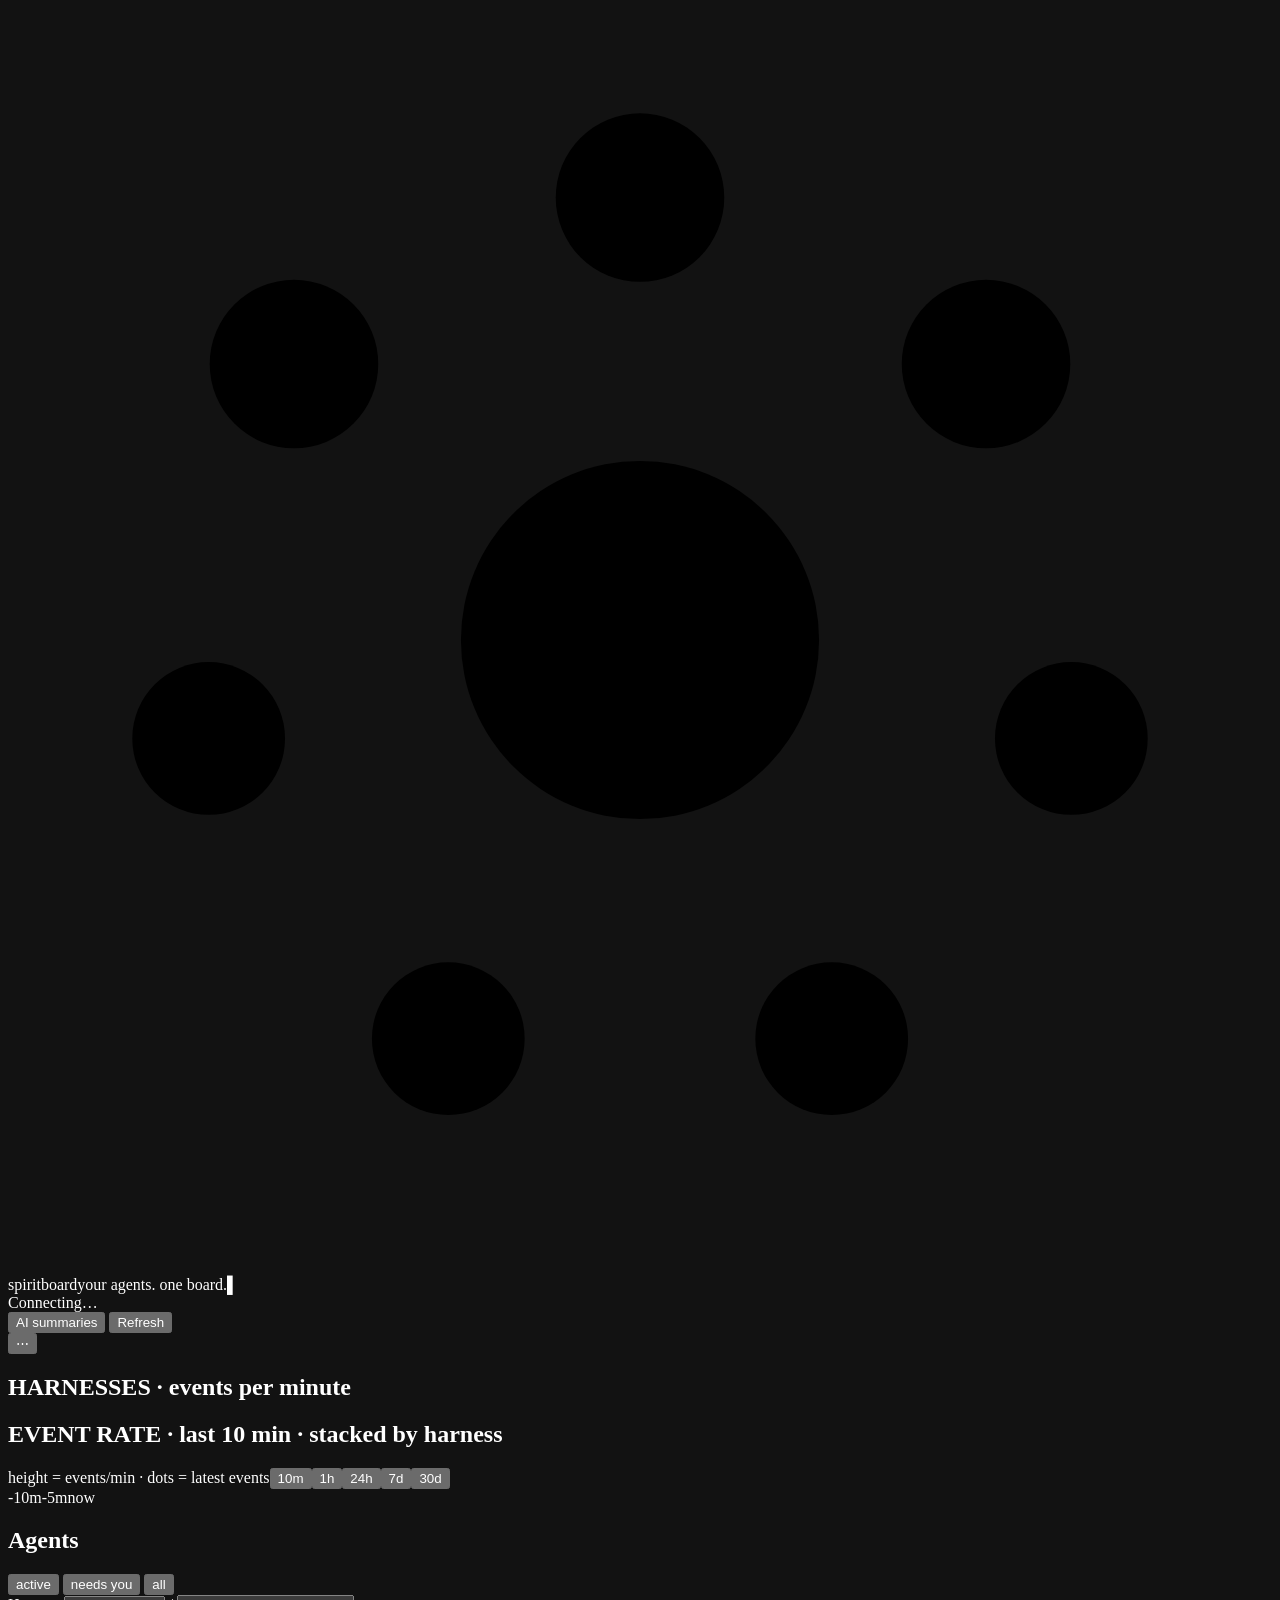
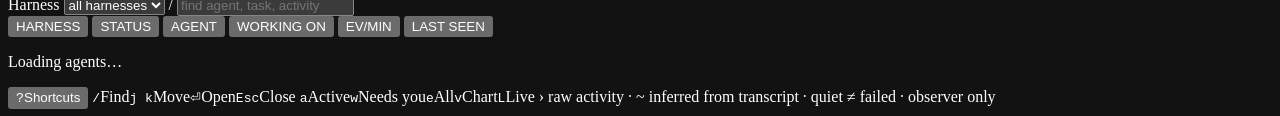
==== src/spiritboard/static/index.html @ 3423cda9 "feat: compact dashboard layout for half-width and short windows" ====
<!doctype html>
<html lang="en">
<head>
  <meta charset="utf-8">
  <meta name="viewport" content="width=device-width, initial-scale=1">
  <meta name="color-scheme" content="dark">
  <meta name="theme-color" content="#110e1a">
  <title>Spiritboard</title>
  <link rel="icon" href="/favicon.svg" type="image/svg+xml">
  <link rel="stylesheet" href="/style.css">
  <link rel="stylesheet" href="/summary-settings.css">
  <script src="/app.js" defer></script>
  <script src="/summary-settings.js" defer></script>
</head>
<body>
  <header class="top">
    <div class="brand"><svg class="mark" viewBox="0 0 24 24" aria-hidden="true" focusable="false"><circle cx="12" cy="3.6" r="1.6"/><circle class="wait" cx="18.57" cy="6.76" r="1.6"/><circle class="idle" cx="20.19" cy="13.87" r="1.45"/><circle class="idle" cx="15.64" cy="19.57" r="1.45"/><circle class="idle" cx="8.36" cy="19.57" r="1.45"/><circle class="idle" cx="3.81" cy="13.87" r="1.45"/><circle cx="5.43" cy="6.76" r="1.6"/><circle class="lens" cx="12" cy="12" r="3.4"/><circle cx="12" cy="12" r="1.3"/></svg><span class="logo">spiritboard</span><span class="muted">your agents. one board.</span><span class="cursor" aria-hidden="true">▌</span></div>
    <div id="counts" class="counts" aria-label="Agent counts"></div>
    <span id="connection" role="status">Connecting…</span>
    <div id="top-actions" class="top-actions">
      <span id="ai-status" class="ai-status"></span>
      <button id="summary-settings-open" type="button" aria-haspopup="dialog">AI summaries</button>
      <button id="refresh" type="button">Refresh</button>
    </div>
    <button id="more" type="button" aria-label="More actions" aria-expanded="false" aria-controls="top-actions">⋯</button>
  </header>
  <main>
    <div id="demo-banner" class="banner" hidden>SYNTHETIC DEMO · invented activity, no provider calls</div>
    <div id="error" class="error" role="alert" hidden></div>
    <section id="source-errors" class="warnings" aria-label="Source warnings" hidden></section>

    <section id="overview" class="overview" aria-label="Harness overview">
      <div class="harness-panel">
        <h2>HARNESSES · events per minute</h2>
        <div id="harnesses"></div>
      </div>
      <div class="flux-panel">
        <div class="panel-head"><h2>EVENT RATE · <span id="flux-window">last 10 min</span> · stacked by harness</h2><span class="head-tools"><span id="flux-note" class="muted">height = events/min · dots = latest events</span><span id="zoom" class="zoom" role="group" aria-label="Chart window"><button type="button" data-zoom="600" aria-pressed="true">10m</button><button type="button" data-zoom="3600">1h</button><button type="button" data-zoom="86400">24h</button><button type="button" data-zoom="604800">7d</button><button type="button" data-zoom="2592000">30d</button></span></span></div>
        <div id="flux" class="flux" role="img" aria-label="Event rate chart" title="Click a bar to view the board at that moment"></div>
        <div id="axis" class="axis"><span>-10m</span><span>-5m</span><span class="now">now</span></div>
      </div>
    </section>

    <section class="agents" aria-labelledby="agents-heading">
      <h2 id="agents-heading" class="sr-only">Agents</h2>
      <div class="toolbar">
        <div id="views" class="views" role="group" aria-label="View">
          <button type="button" data-view="active">active</button>
          <button type="button" data-view="waiting">needs you</button>
          <button type="button" data-view="all">all</button>
        </div>
        <label id="window-label" hidden><span class="label-text">Window</span> <select id="window-filter"><option value="3600000">1h</option><option value="86400000">24h</option><option value="604800000" selected>7d</option><option value="">everything kept</option></select></label>
        <label><span class="label-text">Harness</span> <select id="harness-filter"><option value="">all harnesses</option></select></label>
        <label class="find">/ <input id="search" type="search" placeholder="find agent, task, activity" autocomplete="off"></label>
        <span id="hidden-note" class="muted"></span>
      </div>
      <p id="past-bar" class="past-bar" role="status" hidden></p>
      <div class="table-wrap">
        <div class="table">
          <div class="row head" role="group" aria-label="Sort agents">
            <span><button type="button" data-sort="harness">HARNESS</button></span>
            <span><button type="button" data-sort="status">STATUS</button></span>
            <span><button type="button" data-sort="agent">AGENT</button></span>
            <span><button type="button" data-sort="doing">WORKING ON</button></span>
            <span><button type="button" data-sort="rate">EV/MIN</button></span>
            <span><button type="button" data-sort="seen">LAST SEEN</button></span>
          </div>
          <div id="runs" aria-busy="true"><p class="empty">Loading agents…</p></div>
        </div>
      </div>
    </section>

  </main>
  <footer id="keys" class="keys">
    <button id="keys-toggle" type="button" aria-expanded="false"><kbd>?</kbd>Shortcuts</button>
    <span><kbd>/</kbd>Find</span><span><kbd>j k</kbd>Move</span><span><kbd>⏎</kbd>Open</span><span><kbd>Esc</kbd>Close</span>
    <span><kbd>a</kbd>Active</span><span><kbd>w</kbd>Needs you</span><span><kbd>e</kbd>All</span><span><kbd>v</kbd>Chart</span><span><kbd>L</kbd>Live</span>
    <span class="legend">› raw activity · ~ inferred from transcript · quiet ≠ failed · observer only</span>
  </footer>
</body>
</html>
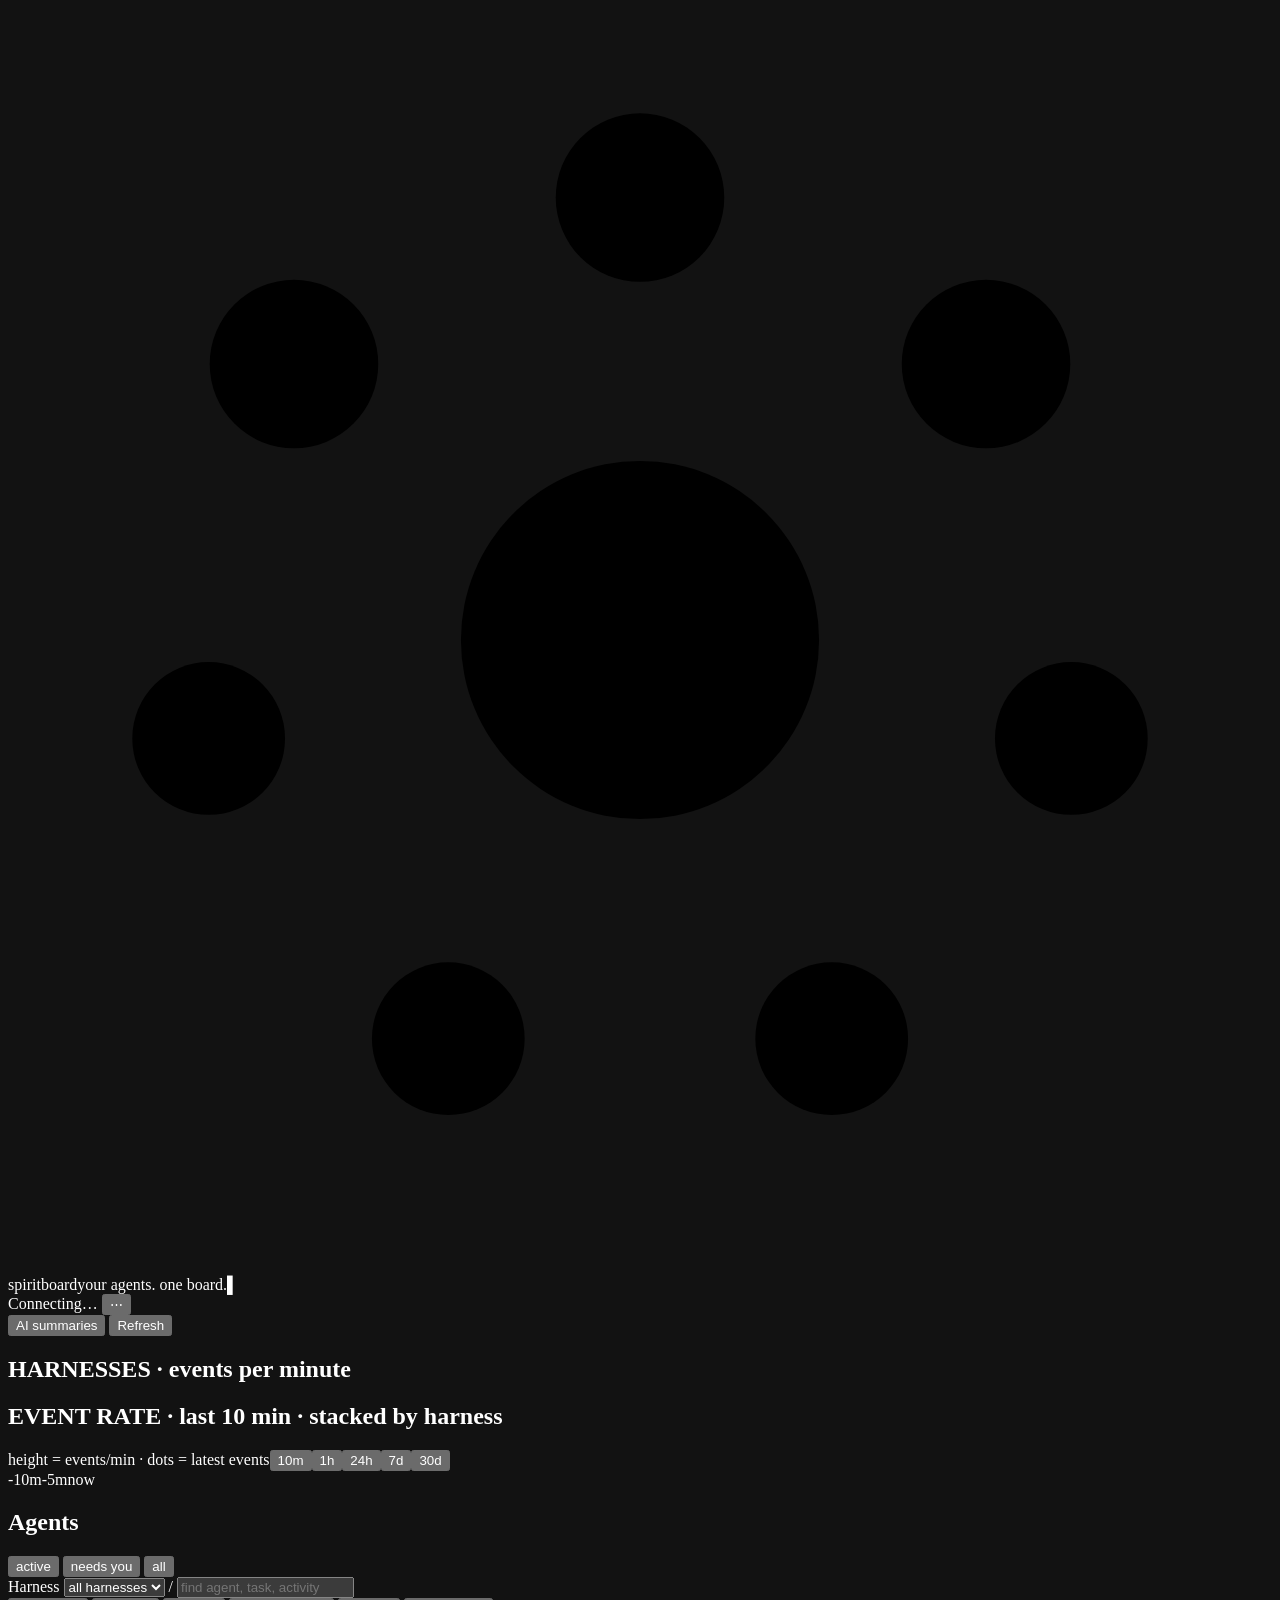
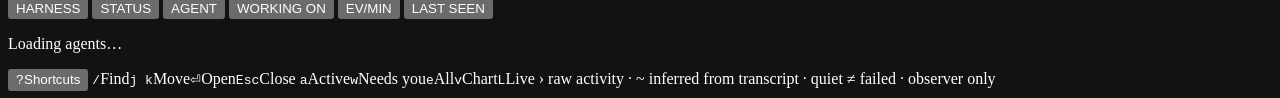
==== commit ca8b16ba: "fix: keyboard focus and narrow header in compact layout" ====
--- a/src/spiritboard/static/index.html
+++ b/src/spiritboard/static/index.html
@@ -17,12 +17,12 @@
     <div class="brand"><svg class="mark" viewBox="0 0 24 24" aria-hidden="true" focusable="false"><circle cx="12" cy="3.6" r="1.6"/><circle class="wait" cx="18.57" cy="6.76" r="1.6"/><circle class="idle" cx="20.19" cy="13.87" r="1.45"/><circle class="idle" cx="15.64" cy="19.57" r="1.45"/><circle class="idle" cx="8.36" cy="19.57" r="1.45"/><circle class="idle" cx="3.81" cy="13.87" r="1.45"/><circle cx="5.43" cy="6.76" r="1.6"/><circle class="lens" cx="12" cy="12" r="3.4"/><circle cx="12" cy="12" r="1.3"/></svg><span class="logo">spiritboard</span><span class="muted">your agents. one board.</span><span class="cursor" aria-hidden="true">▌</span></div>
     <div id="counts" class="counts" aria-label="Agent counts"></div>
     <span id="connection" role="status">Connecting…</span>
+    <button id="more" type="button" aria-label="More actions" aria-expanded="false" aria-controls="top-actions">⋯</button>
     <div id="top-actions" class="top-actions">
       <span id="ai-status" class="ai-status"></span>
       <button id="summary-settings-open" type="button" aria-haspopup="dialog">AI summaries</button>
       <button id="refresh" type="button">Refresh</button>
     </div>
-    <button id="more" type="button" aria-label="More actions" aria-expanded="false" aria-controls="top-actions">⋯</button>
   </header>
   <main>
     <div id="demo-banner" class="banner" hidden>SYNTHETIC DEMO · invented activity, no provider calls</div>
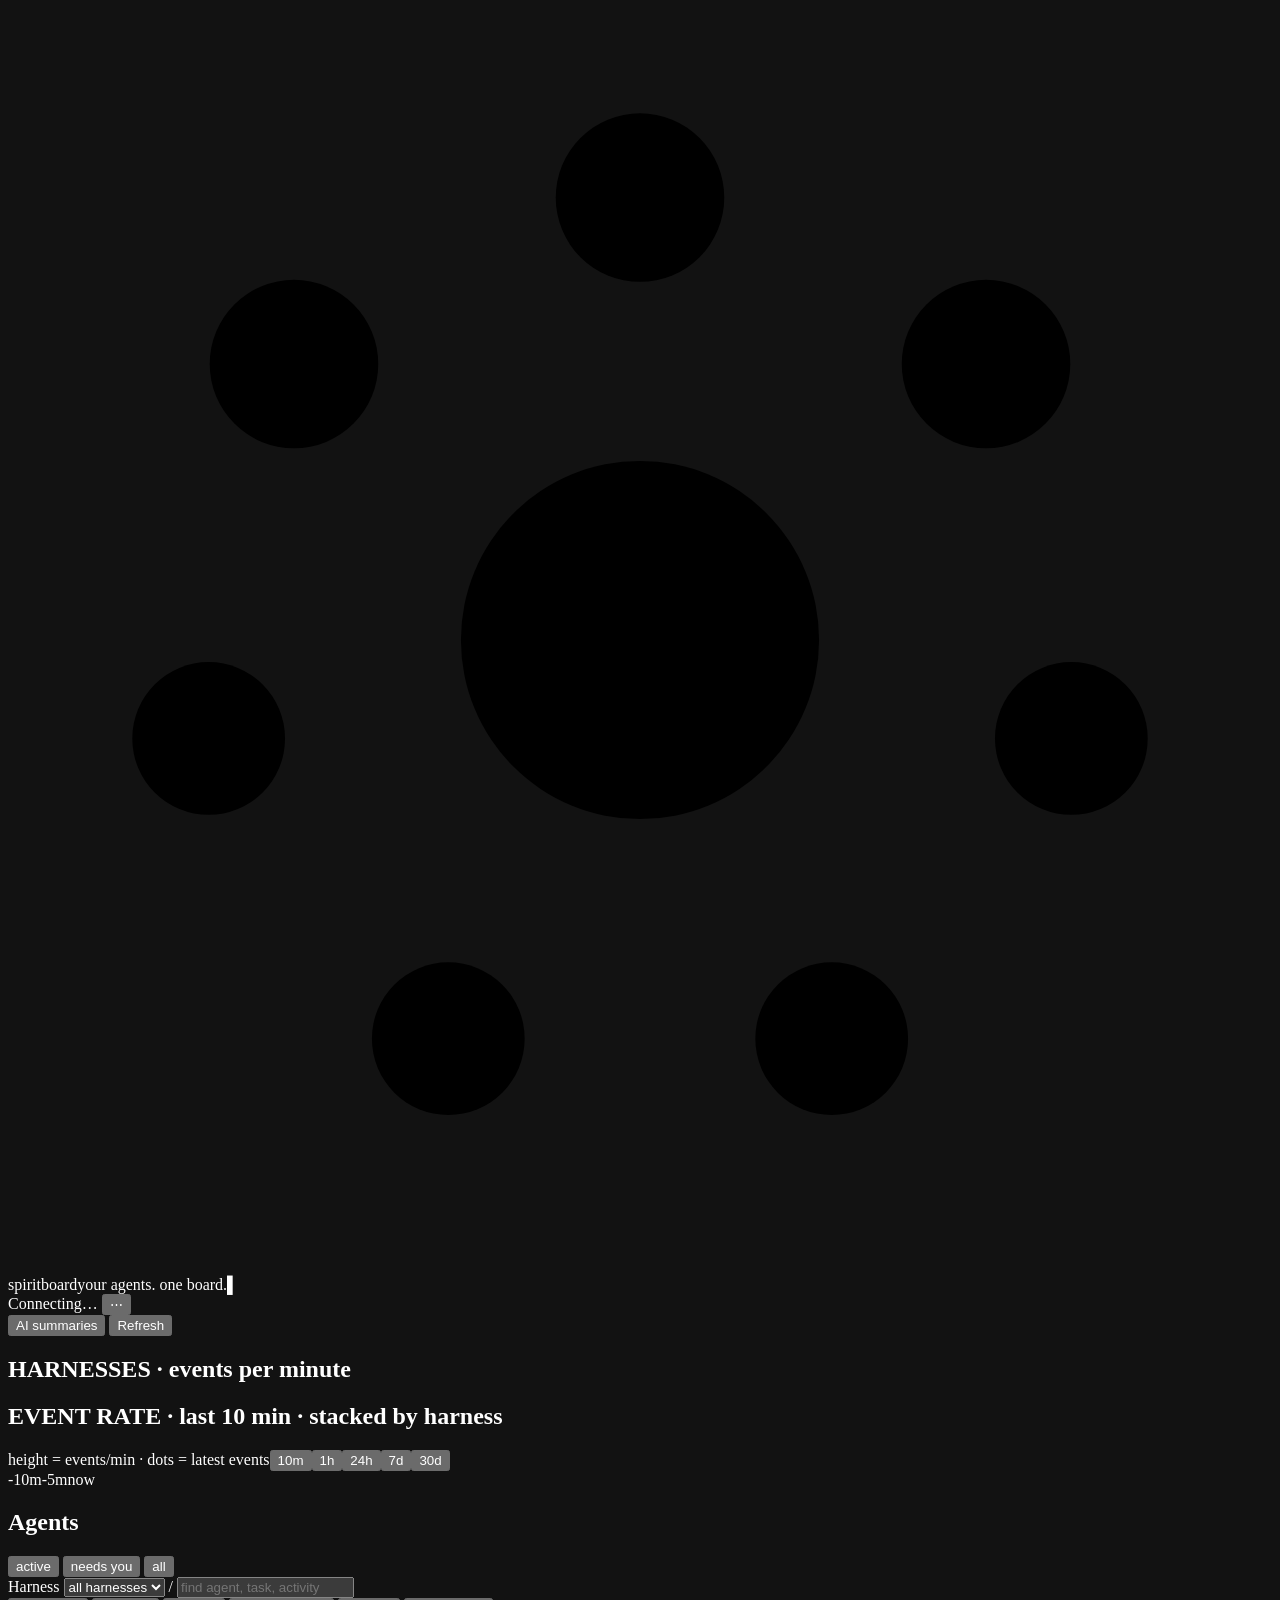
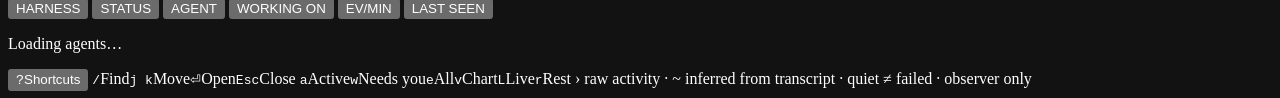
==== commit 00b0621e: "feat: let a checked turn rest until the agent acts again" ====
--- a/src/spiritboard/static/index.html
+++ b/src/spiritboard/static/index.html
@@ -74,7 +74,7 @@
   <footer id="keys" class="keys">
     <button id="keys-toggle" type="button" aria-expanded="false"><kbd>?</kbd>Shortcuts</button>
     <span><kbd>/</kbd>Find</span><span><kbd>j k</kbd>Move</span><span><kbd>⏎</kbd>Open</span><span><kbd>Esc</kbd>Close</span>
-    <span><kbd>a</kbd>Active</span><span><kbd>w</kbd>Needs you</span><span><kbd>e</kbd>All</span><span><kbd>v</kbd>Chart</span><span><kbd>L</kbd>Live</span>
+    <span><kbd>a</kbd>Active</span><span><kbd>w</kbd>Needs you</span><span><kbd>e</kbd>All</span><span><kbd>v</kbd>Chart</span><span><kbd>L</kbd>Live</span><span><kbd>r</kbd>Rest</span>
     <span class="legend">› raw activity · ~ inferred from transcript · quiet ≠ failed · observer only</span>
   </footer>
 </body>
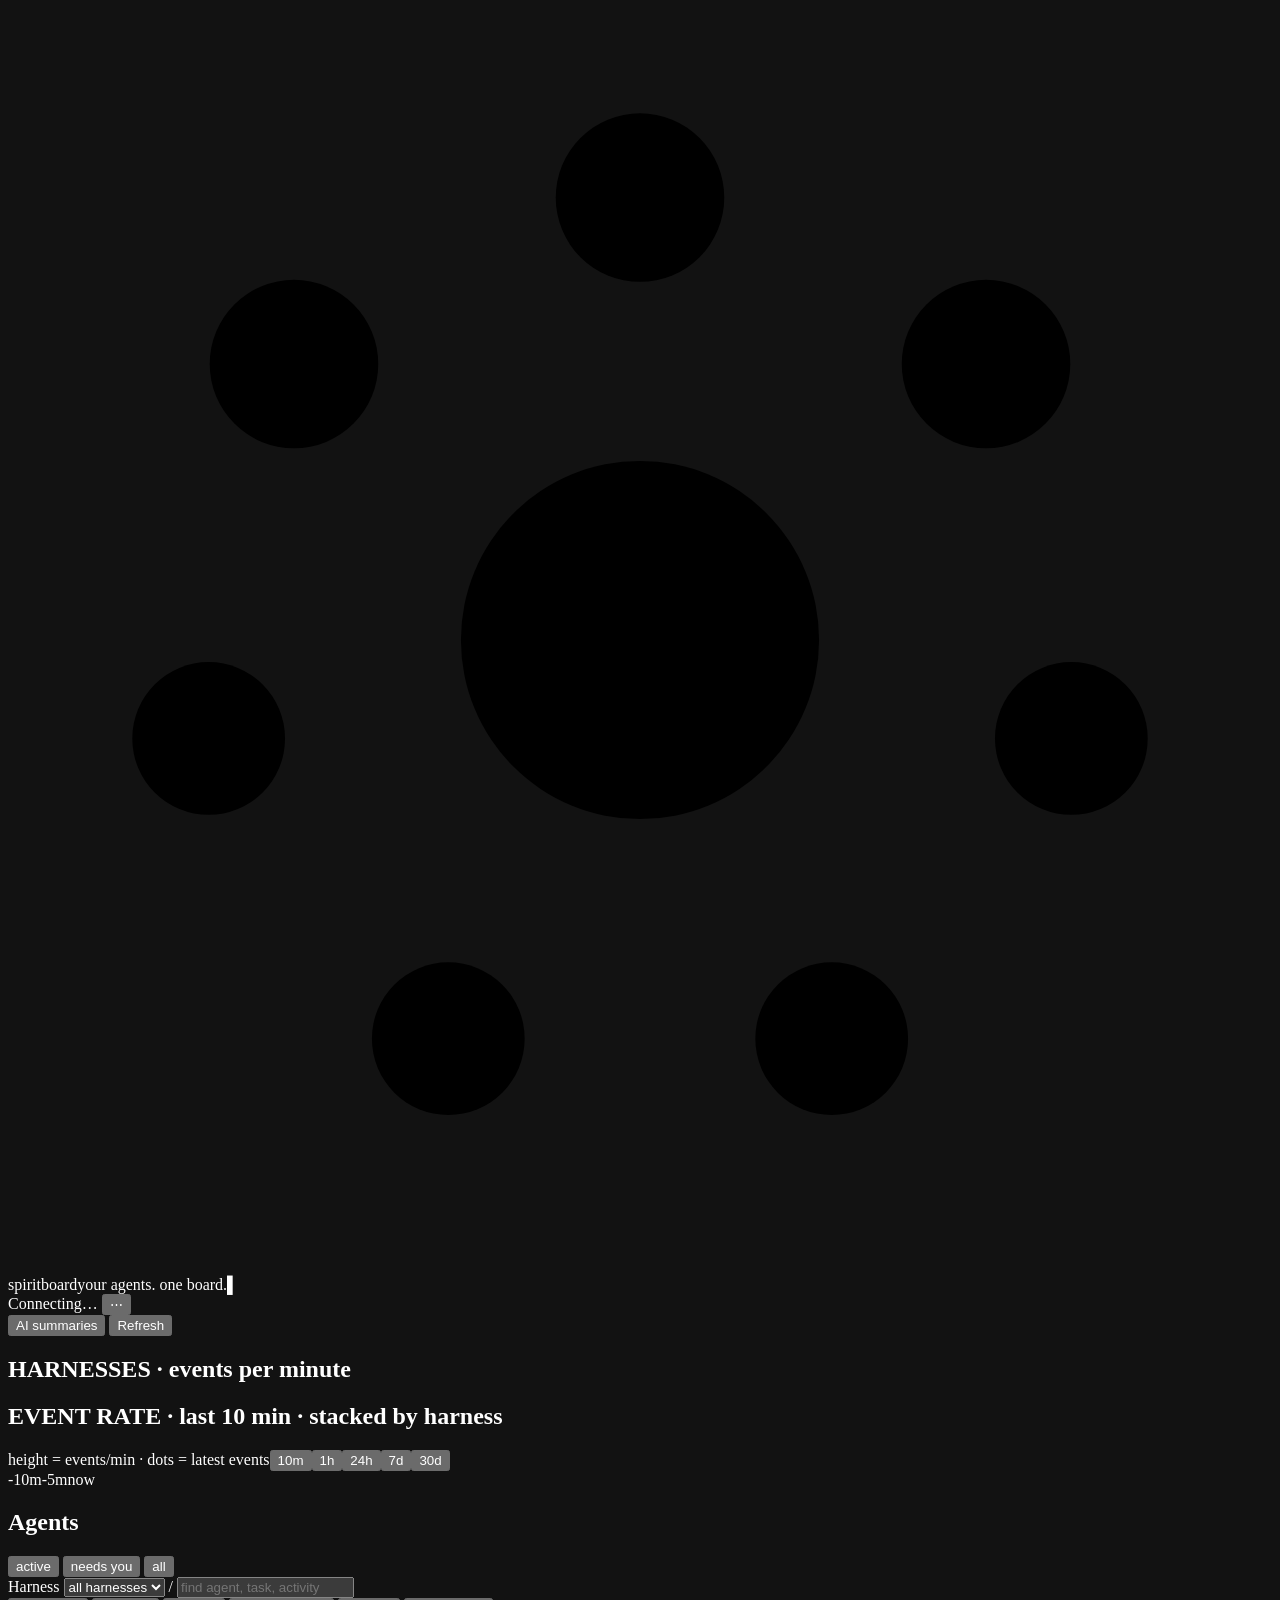
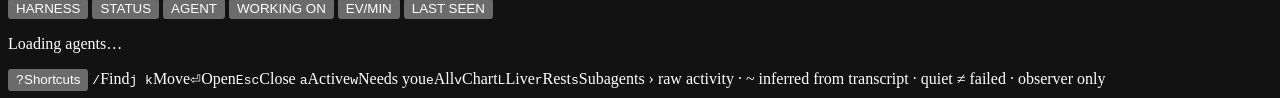
==== commit c0b2bc0d: "feat: fold subagents from a toggle and keep busy agents first when sorting" ====
--- a/src/spiritboard/static/index.html
+++ b/src/spiritboard/static/index.html
@@ -74,7 +74,7 @@
   <footer id="keys" class="keys">
     <button id="keys-toggle" type="button" aria-expanded="false"><kbd>?</kbd>Shortcuts</button>
     <span><kbd>/</kbd>Find</span><span><kbd>j k</kbd>Move</span><span><kbd>⏎</kbd>Open</span><span><kbd>Esc</kbd>Close</span>
-    <span><kbd>a</kbd>Active</span><span><kbd>w</kbd>Needs you</span><span><kbd>e</kbd>All</span><span><kbd>v</kbd>Chart</span><span><kbd>L</kbd>Live</span><span><kbd>r</kbd>Rest</span>
+    <span><kbd>a</kbd>Active</span><span><kbd>w</kbd>Needs you</span><span><kbd>e</kbd>All</span><span><kbd>v</kbd>Chart</span><span><kbd>L</kbd>Live</span><span><kbd>r</kbd>Rest</span><span><kbd>s</kbd>Subagents</span>
     <span class="legend">› raw activity · ~ inferred from transcript · quiet ≠ failed · observer only</span>
   </footer>
 </body>
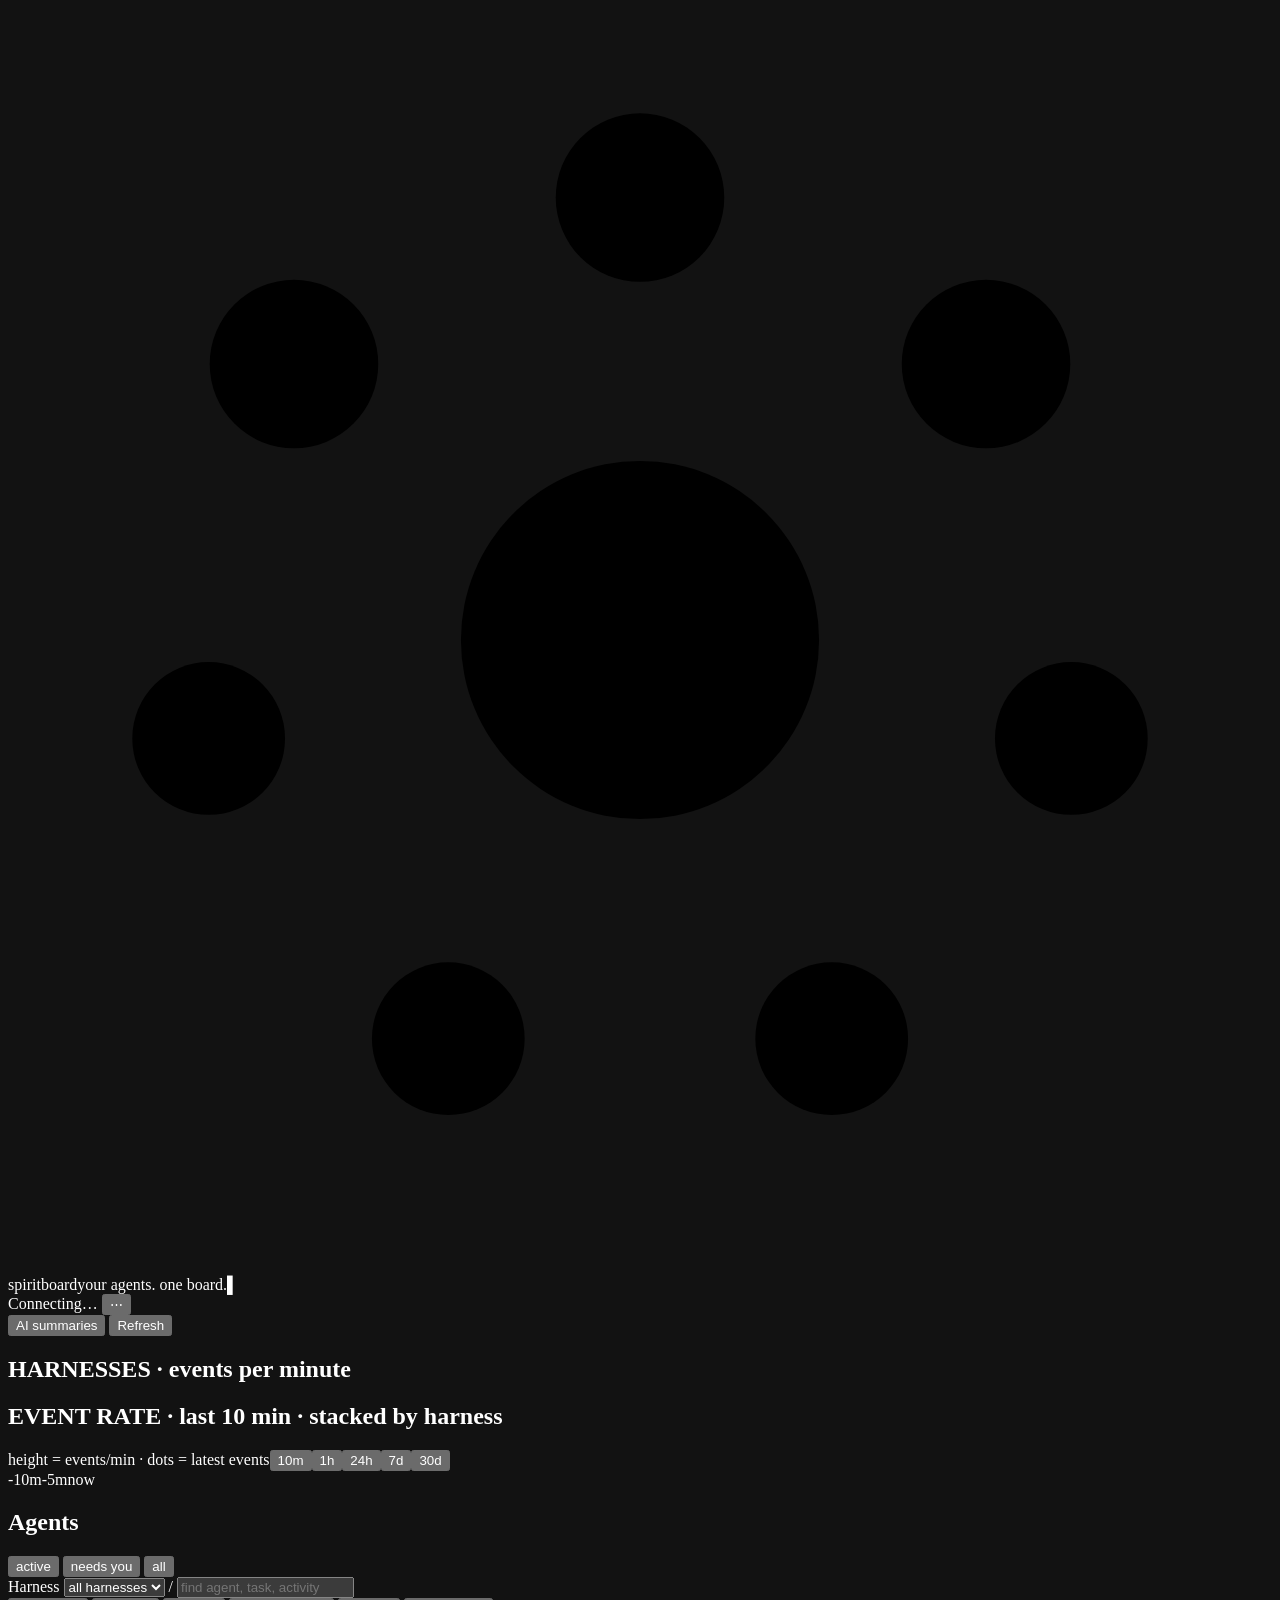
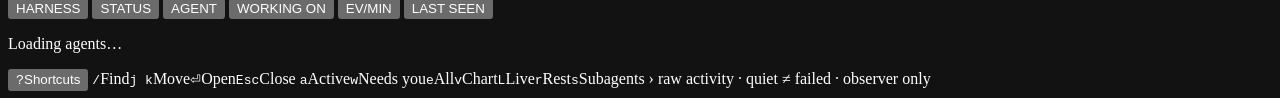
==== commit fed8a59b: "feat: drop the turn arrow and inferred tilde from statuses" ====
--- a/src/spiritboard/static/index.html
+++ b/src/spiritboard/static/index.html
@@ -75,7 +75,7 @@
     <button id="keys-toggle" type="button" aria-expanded="false"><kbd>?</kbd>Shortcuts</button>
     <span><kbd>/</kbd>Find</span><span><kbd>j k</kbd>Move</span><span><kbd>⏎</kbd>Open</span><span><kbd>Esc</kbd>Close</span>
     <span><kbd>a</kbd>Active</span><span><kbd>w</kbd>Needs you</span><span><kbd>e</kbd>All</span><span><kbd>v</kbd>Chart</span><span><kbd>L</kbd>Live</span><span><kbd>r</kbd>Rest</span><span><kbd>s</kbd>Subagents</span>
-    <span class="legend">› raw activity · ~ inferred from transcript · quiet ≠ failed · observer only</span>
+    <span class="legend">› raw activity · quiet ≠ failed · observer only</span>
   </footer>
 </body>
 </html>
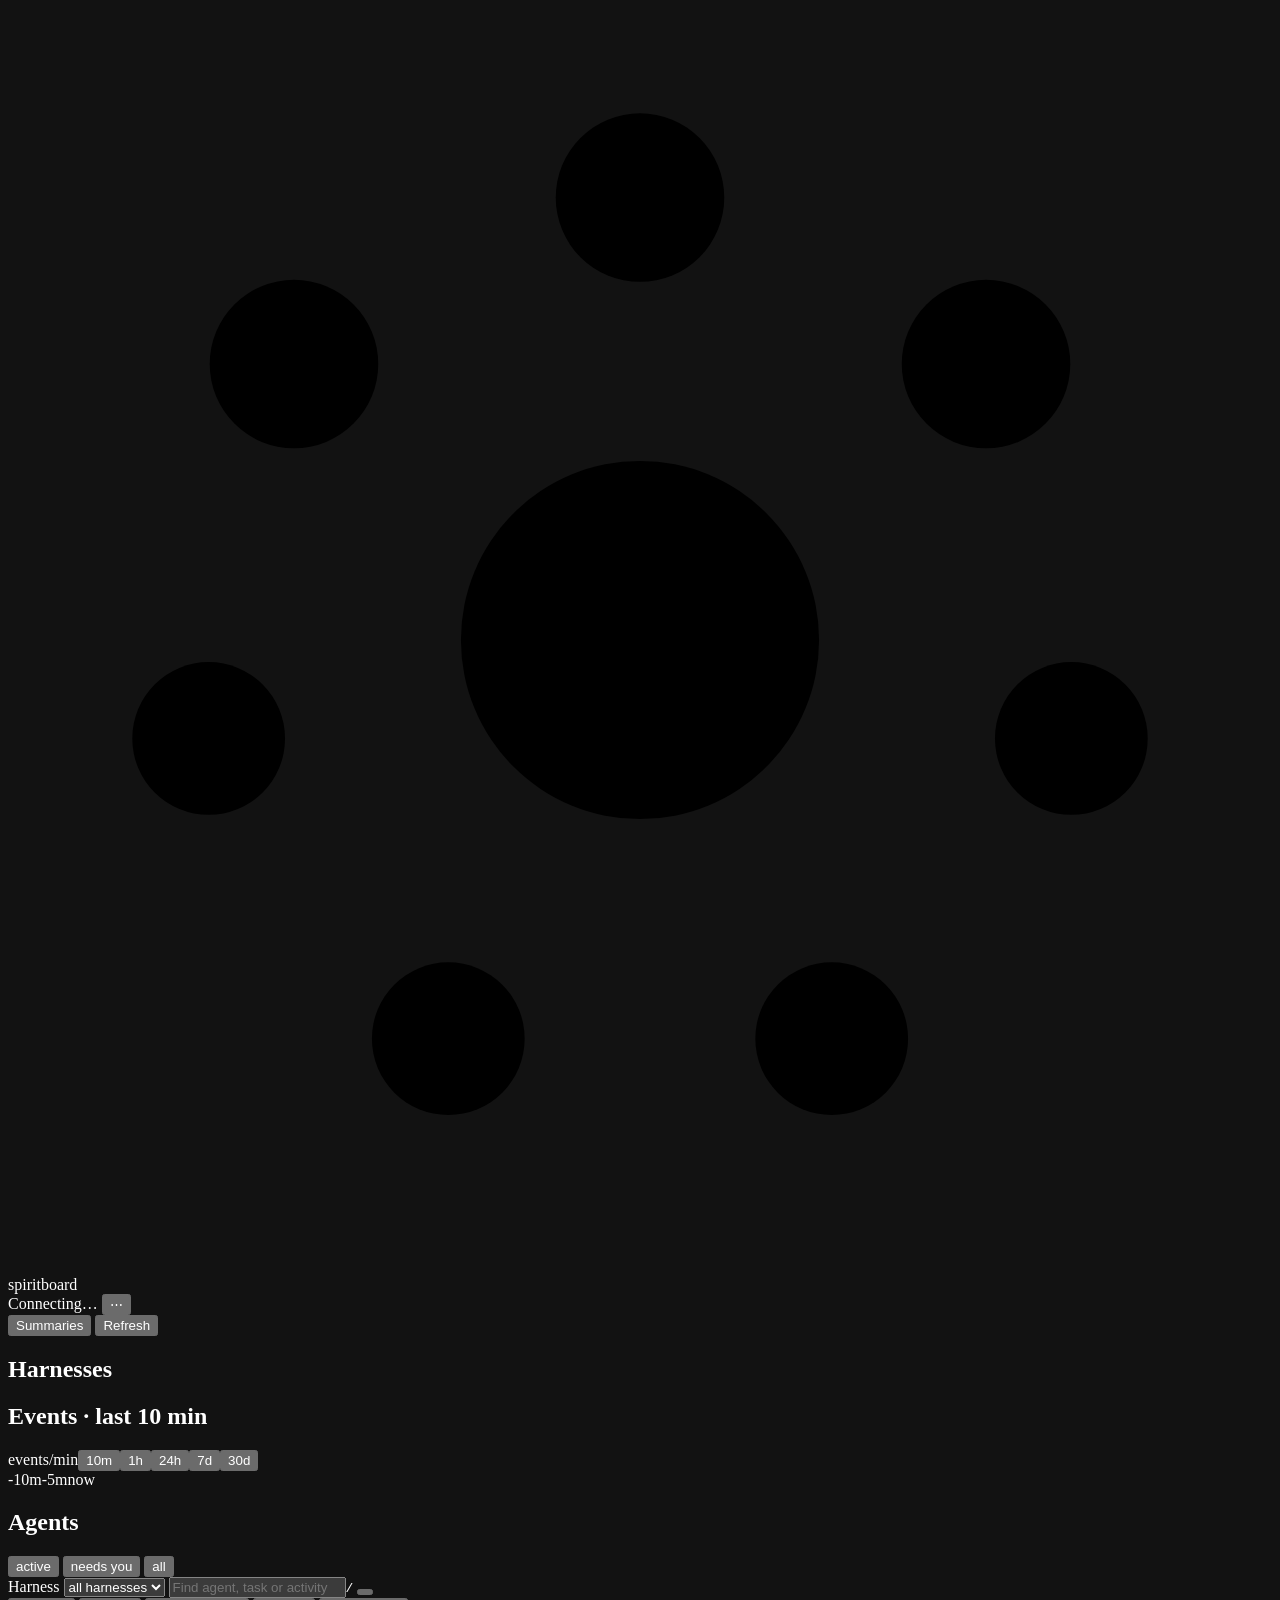
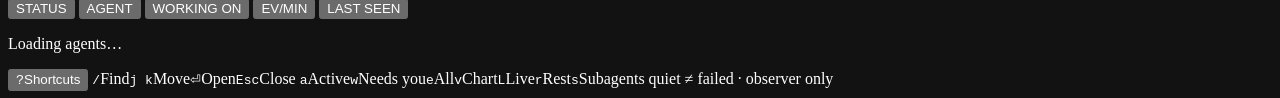
==== commit 7a80361e: "feat: calm the dashboard so status is the only colour" ====
--- a/src/spiritboard/static/index.html
+++ b/src/spiritboard/static/index.html
@@ -14,13 +14,12 @@
 </head>
 <body>
   <header class="top">
-    <div class="brand"><svg class="mark" viewBox="0 0 24 24" aria-hidden="true" focusable="false"><circle cx="12" cy="3.6" r="1.6"/><circle class="wait" cx="18.57" cy="6.76" r="1.6"/><circle class="idle" cx="20.19" cy="13.87" r="1.45"/><circle class="idle" cx="15.64" cy="19.57" r="1.45"/><circle class="idle" cx="8.36" cy="19.57" r="1.45"/><circle class="idle" cx="3.81" cy="13.87" r="1.45"/><circle cx="5.43" cy="6.76" r="1.6"/><circle class="lens" cx="12" cy="12" r="3.4"/><circle cx="12" cy="12" r="1.3"/></svg><span class="logo">spiritboard</span><span class="muted">your agents. one board.</span><span class="cursor" aria-hidden="true">▌</span></div>
+    <div class="brand"><svg class="mark" viewBox="0 0 24 24" aria-hidden="true" focusable="false"><circle cx="12" cy="3.6" r="1.6"/><circle class="wait" cx="18.57" cy="6.76" r="1.6"/><circle class="idle" cx="20.19" cy="13.87" r="1.45"/><circle class="idle" cx="15.64" cy="19.57" r="1.45"/><circle class="idle" cx="8.36" cy="19.57" r="1.45"/><circle class="idle" cx="3.81" cy="13.87" r="1.45"/><circle cx="5.43" cy="6.76" r="1.6"/><circle class="lens" cx="12" cy="12" r="3.4"/><circle cx="12" cy="12" r="1.3"/></svg><span class="logo">spiritboard</span></div>
     <div id="counts" class="counts" aria-label="Agent counts"></div>
     <span id="connection" role="status">Connecting…</span>
     <button id="more" type="button" aria-label="More actions" aria-expanded="false" aria-controls="top-actions">⋯</button>
     <div id="top-actions" class="top-actions">
-      <span id="ai-status" class="ai-status"></span>
-      <button id="summary-settings-open" type="button" aria-haspopup="dialog">AI summaries</button>
+      <button id="summary-settings-open" type="button" aria-haspopup="dialog"><span id="ai-status" class="ai-status">Summaries</span></button>
       <button id="refresh" type="button">Refresh</button>
     </div>
   </header>
@@ -31,11 +30,11 @@
 
     <section id="overview" class="overview" aria-label="Harness overview">
       <div class="harness-panel">
-        <h2>HARNESSES · events per minute</h2>
+        <h2>Harnesses</h2>
         <div id="harnesses"></div>
       </div>
       <div class="flux-panel">
-        <div class="panel-head"><h2>EVENT RATE · <span id="flux-window">last 10 min</span> · stacked by harness</h2><span class="head-tools"><span id="flux-note" class="muted">height = events/min · dots = latest events</span><span id="zoom" class="zoom" role="group" aria-label="Chart window"><button type="button" data-zoom="600" aria-pressed="true">10m</button><button type="button" data-zoom="3600">1h</button><button type="button" data-zoom="86400">24h</button><button type="button" data-zoom="604800">7d</button><button type="button" data-zoom="2592000">30d</button></span></span></div>
+        <div class="panel-head"><h2>Events · <span id="flux-window">last 10 min</span></h2><span class="head-tools"><span id="flux-note" class="muted">events/min</span><span id="zoom" class="zoom" role="group" aria-label="Chart window"><button type="button" data-zoom="600" aria-pressed="true">10m</button><button type="button" data-zoom="3600">1h</button><button type="button" data-zoom="86400">24h</button><button type="button" data-zoom="604800">7d</button><button type="button" data-zoom="2592000">30d</button></span></span></div>
         <div id="flux" class="flux" role="img" aria-label="Event rate chart" title="Click a bar to view the board at that moment"></div>
         <div id="axis" class="axis"><span>-10m</span><span>-5m</span><span class="now">now</span></div>
       </div>
@@ -50,17 +49,16 @@
           <button type="button" data-view="all">all</button>
         </div>
         <label id="window-label" hidden><span class="label-text">Window</span> <select id="window-filter"><option value="3600000">1h</option><option value="86400000">24h</option><option value="604800000" selected>7d</option><option value="">everything kept</option></select></label>
-        <label><span class="label-text">Harness</span> <select id="harness-filter"><option value="">all harnesses</option></select></label>
-        <label class="find">/ <input id="search" type="search" placeholder="find agent, task, activity" autocomplete="off"></label>
-        <span id="hidden-note" class="muted"></span>
+        <label><span class="label-text sr-only">Harness</span> <select id="harness-filter"><option value="">all harnesses</option></select></label>
+        <label class="find"><input id="search" type="search" placeholder="Find agent, task or activity" autocomplete="off"><kbd aria-hidden="true">/</kbd></label>
+        <button id="hidden-note" class="link" type="button"></button>
       </div>
       <p id="past-bar" class="past-bar" role="status" hidden></p>
       <div class="table-wrap">
         <div class="table">
           <div class="row head" role="group" aria-label="Sort agents">
-            <span><button type="button" data-sort="harness">HARNESS</button></span>
-            <span><button type="button" data-sort="status">STATUS</button></span>
-            <span><button type="button" data-sort="agent">AGENT</button></span>
+            <span class="resizable"><button type="button" data-sort="status">STATUS</button><span class="resize" data-resize="status" role="separator" aria-orientation="vertical" aria-label="Resize status column" tabindex="0" title="Drag to resize · double-click to reset"></span></span>
+            <span class="resizable"><button type="button" data-sort="agent">AGENT</button><span class="resize" data-resize="agent" role="separator" aria-orientation="vertical" aria-label="Resize agent column" tabindex="0" title="Drag to resize · double-click to reset"></span></span>
             <span><button type="button" data-sort="doing">WORKING ON</button></span>
             <span><button type="button" data-sort="rate">EV/MIN</button></span>
             <span><button type="button" data-sort="seen">LAST SEEN</button></span>
@@ -75,7 +73,7 @@
     <button id="keys-toggle" type="button" aria-expanded="false"><kbd>?</kbd>Shortcuts</button>
     <span><kbd>/</kbd>Find</span><span><kbd>j k</kbd>Move</span><span><kbd>⏎</kbd>Open</span><span><kbd>Esc</kbd>Close</span>
     <span><kbd>a</kbd>Active</span><span><kbd>w</kbd>Needs you</span><span><kbd>e</kbd>All</span><span><kbd>v</kbd>Chart</span><span><kbd>L</kbd>Live</span><span><kbd>r</kbd>Rest</span><span><kbd>s</kbd>Subagents</span>
-    <span class="legend">› raw activity · quiet ≠ failed · observer only</span>
+    <span class="legend">quiet ≠ failed · observer only</span>
   </footer>
 </body>
 </html>
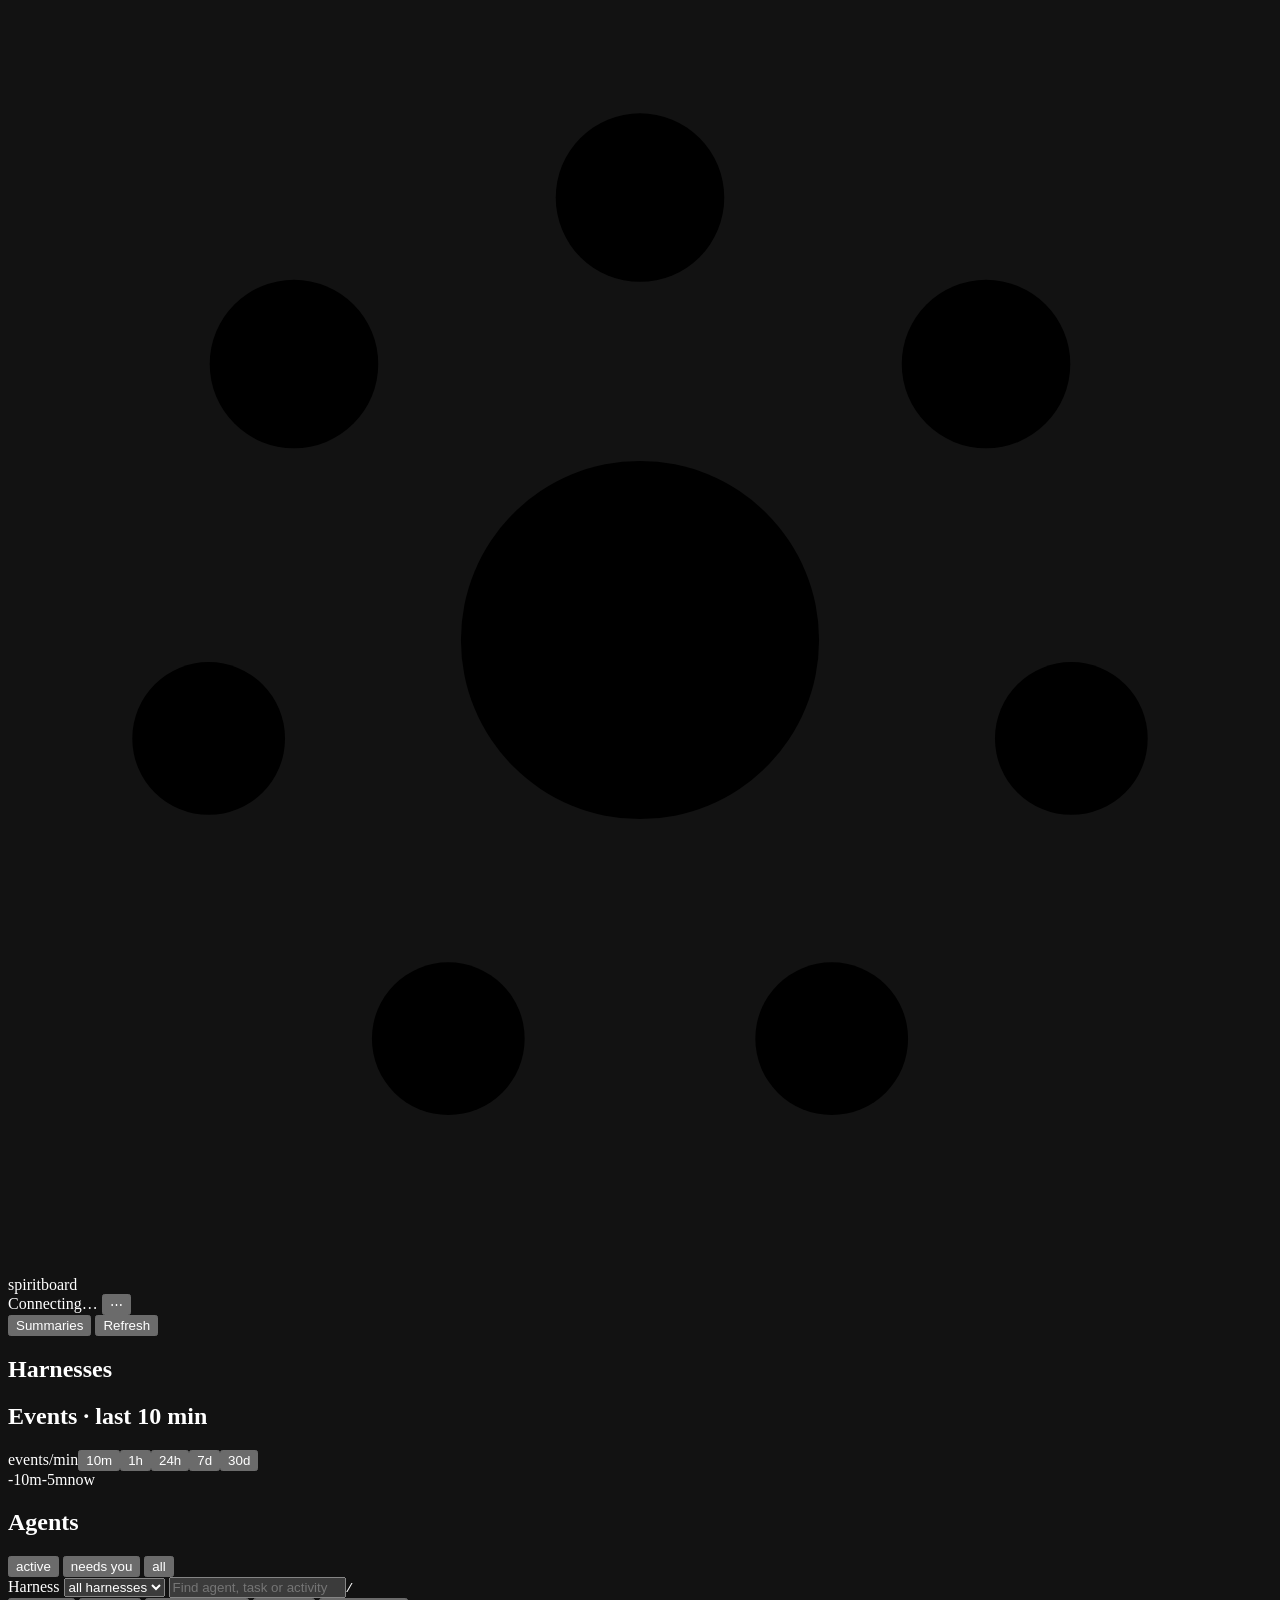
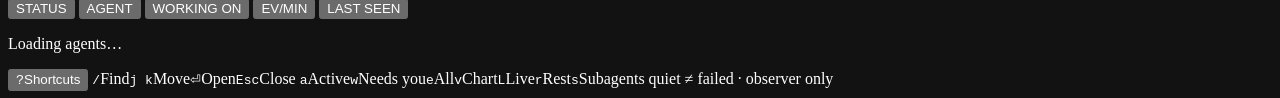
==== commit 9d754711: "fix: address review findings on the calmer dashboard" ====
--- a/src/spiritboard/static/index.html
+++ b/src/spiritboard/static/index.html
@@ -34,7 +34,7 @@
         <div id="harnesses"></div>
       </div>
       <div class="flux-panel">
-        <div class="panel-head"><h2>Events · <span id="flux-window">last 10 min</span></h2><span class="head-tools"><span id="flux-note" class="muted">events/min</span><span id="zoom" class="zoom" role="group" aria-label="Chart window"><button type="button" data-zoom="600" aria-pressed="true">10m</button><button type="button" data-zoom="3600">1h</button><button type="button" data-zoom="86400">24h</button><button type="button" data-zoom="604800">7d</button><button type="button" data-zoom="2592000">30d</button></span></span></div>
+        <div class="panel-head"><h2>Events · <span id="flux-window">last 10 min</span></h2><span class="head-tools"><span id="flux-note">events/min</span><span id="zoom" class="zoom" role="group" aria-label="Chart window"><button type="button" data-zoom="600" aria-pressed="true">10m</button><button type="button" data-zoom="3600">1h</button><button type="button" data-zoom="86400">24h</button><button type="button" data-zoom="604800">7d</button><button type="button" data-zoom="2592000">30d</button></span></span></div>
         <div id="flux" class="flux" role="img" aria-label="Event rate chart" title="Click a bar to view the board at that moment"></div>
         <div id="axis" class="axis"><span>-10m</span><span>-5m</span><span class="now">now</span></div>
       </div>
@@ -50,8 +50,8 @@
         </div>
         <label id="window-label" hidden><span class="label-text">Window</span> <select id="window-filter"><option value="3600000">1h</option><option value="86400000">24h</option><option value="604800000" selected>7d</option><option value="">everything kept</option></select></label>
         <label><span class="label-text sr-only">Harness</span> <select id="harness-filter"><option value="">all harnesses</option></select></label>
-        <label class="find"><input id="search" type="search" placeholder="Find agent, task or activity" autocomplete="off"><kbd aria-hidden="true">/</kbd></label>
-        <button id="hidden-note" class="link" type="button"></button>
+        <label class="find"><input id="search" type="search" placeholder="Find agent, task or activity" aria-label="Find agent, task or activity" autocomplete="off"><kbd aria-hidden="true">/</kbd></label>
+        <button id="hidden-note" class="link" type="button" hidden></button>
       </div>
       <p id="past-bar" class="past-bar" role="status" hidden></p>
       <div class="table-wrap">
